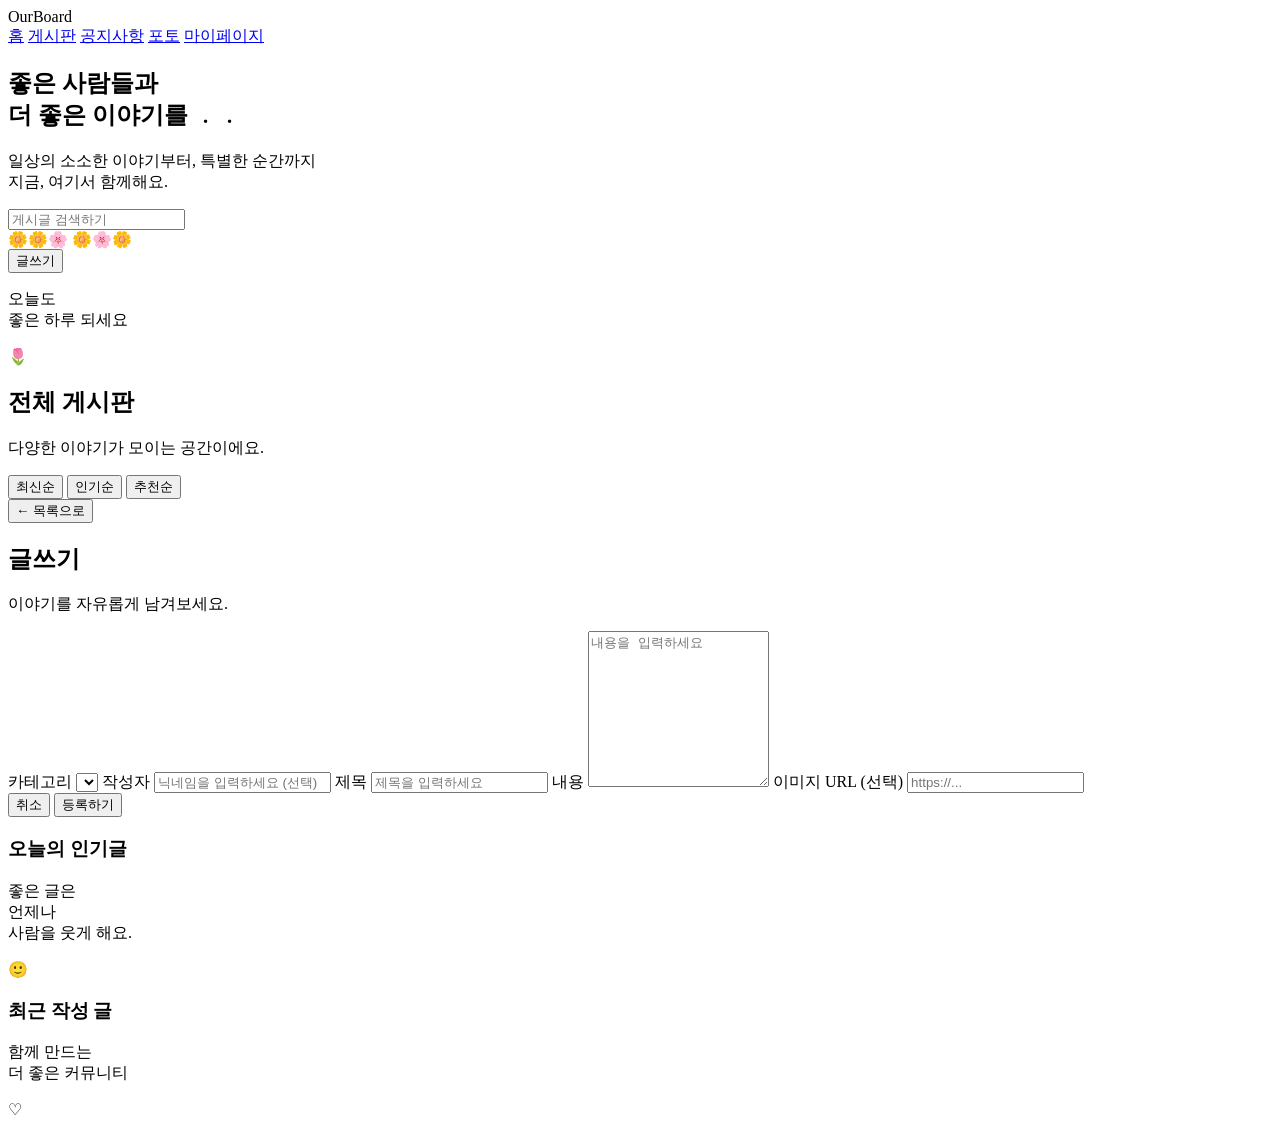
==== Index.html @ 922f0f70 "Initial commit: OurBoard Google Sheets + Apps Script board" ====
<!DOCTYPE html>
<html>
<head>
  <base target="_top">
  <meta charset="utf-8">
  <link rel="preconnect" href="https://fonts.googleapis.com">
  <link href="https://fonts.googleapis.com/css2?family=Noto+Sans+KR:wght@400;500;600;700;800&display=swap" rel="stylesheet">
  <?!= include('Stylesheet'); ?>
</head>
<body>

  <!-- Header -->
  <header class="site-header">
    <div class="header-inner">
      <div class="logo">
        <span class="logo-icon" id="icon-logo"></span>
        <span class="logo-text">OurBoard</span>
      </div>
      <nav class="main-nav">
        <a href="#" class="nav-link active" data-nav="home">홈</a>
        <a href="#" class="nav-link" data-nav="board">게시판</a>
        <a href="#" class="nav-link" data-nav="notice">공지사항</a>
        <a href="#" class="nav-link" data-nav="photo">포토</a>
        <a href="#" class="nav-link" data-nav="mypage">마이페이지</a>
      </nav>
      <div class="user-icon" id="icon-user"></div>
    </div>
  </header>

  <!-- Hero -->
  <section class="hero">
    <div class="hero-inner">
      <div class="hero-text">
        <h1>좋은 사람들과<br>더 좋은 이야기를 <span class="wave">﹒﹒</span></h1>
        <p>일상의 소소한 이야기부터, 특별한 순간까지<br>지금, 여기서 함께해요.</p>
      </div>
      <div class="hero-search">
        <span id="icon-search-hero"></span>
        <input type="text" id="heroSearchInput" placeholder="게시글 검색하기">
      </div>
    </div>
    <div class="hero-deco" aria-hidden="true">
      <span class="petal p1">🌼</span><span class="petal p2">🌼</span><span class="petal p3">🌸</span>
      <span class="petal p4">🌼</span><span class="petal p5">🌸</span><span class="petal p6">🌼</span>
    </div>
  </section>

  <!-- Main layout -->
  <div class="layout">

    <!-- Left sidebar -->
    <aside class="sidebar-left">
      <button class="write-btn" id="writeBtn">
        <span id="icon-pencil"></span> 글쓰기
      </button>

      <nav class="category-list" id="categoryList"></nav>

      <div class="promo-card promo-tulip">
        <p>오늘도<br>좋은 하루 되세요</p>
        <span class="promo-emoji">🌷</span>
      </div>
    </aside>

    <!-- Center content -->
    <main class="content">

      <!-- LIST VIEW -->
      <section id="view-list" class="panel">
        <div class="panel-head">
          <div>
            <h2 id="boardTitle">전체 게시판</h2>
            <p class="sub" id="boardSub">다양한 이야기가 모이는 공간이에요.</p>
          </div>
          <div class="sort-tabs" id="sortTabs">
            <button class="sort-tab active" data-sort="latest">최신순</button>
            <button class="sort-tab" data-sort="popular">인기순</button>
            <button class="sort-tab" data-sort="liked">추천순</button>
          </div>
        </div>

        <div class="post-list" id="postList"></div>

        <div class="pagination" id="pagination"></div>
      </section>

      <!-- DETAIL VIEW -->
      <section id="view-detail" class="panel hidden">
        <button class="back-btn" id="backBtn">← 목록으로</button>
        <div id="detailContent"></div>
      </section>

      <!-- WRITE VIEW -->
      <section id="view-write" class="panel hidden">
        <h2>글쓰기</h2>
        <p class="sub">이야기를 자유롭게 남겨보세요.</p>
        <form id="writeForm" class="write-form">
          <label>카테고리</label>
          <select id="writeCategory"></select>

          <label>작성자</label>
          <input type="text" id="writeAuthor" placeholder="닉네임을 입력하세요 (선택)">

          <label>제목</label>
          <input type="text" id="writeTitle" placeholder="제목을 입력하세요" required>

          <label>내용</label>
          <textarea id="writeContentField" rows="10" placeholder="내용을 입력하세요" required></textarea>

          <label>이미지 URL (선택)</label>
          <input type="text" id="writeImage" placeholder="https://...">

          <div class="write-actions">
            <button type="button" class="btn-ghost" id="writeCancelBtn">취소</button>
            <button type="submit" class="btn-primary">등록하기</button>
          </div>
        </form>
      </section>

    </main>

    <!-- Right sidebar -->
    <aside class="sidebar-right">
      <div class="card">
        <h3><span id="icon-sun"></span> 오늘의 인기글</h3>
        <ol class="ranked-list" id="popularList"></ol>
      </div>

      <div class="promo-card promo-sunset">
        <p>좋은 글은<br>언제나<br>사람을 웃게 해요.</p>
        <span class="promo-emoji">🙂</span>
      </div>

      <div class="card">
        <h3>최근 작성 글</h3>
        <ul class="recent-list" id="recentList"></ul>
      </div>

      <div class="promo-card promo-quote">
        <p>함께 만드는<br>더 좋은 커뮤니티</p>
        <span class="promo-emoji">♡</span>
      </div>
    </aside>

  </div>

  <?!= include('JavaScript'); ?>
</body>
</html>
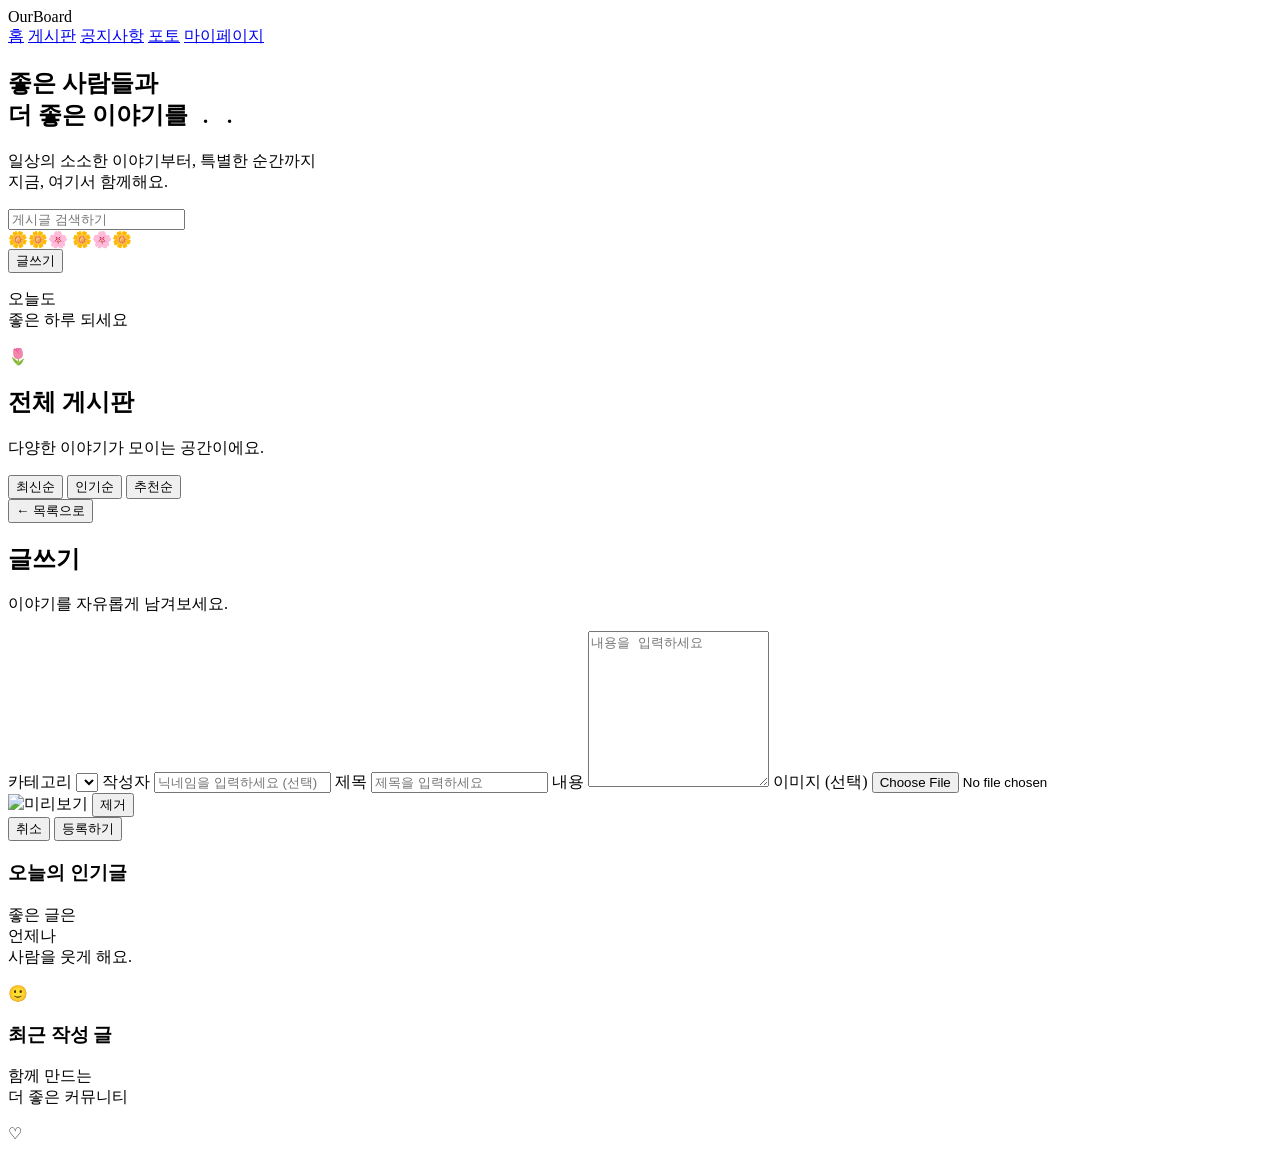
==== commit 0ae395e0: "feat: add Cloudflare R2 image upload for post creation Write form now uploads a selected image file " ====
--- a/Index.html
+++ b/Index.html
@@ -107,12 +107,17 @@
           <label>내용</label>
           <textarea id="writeContentField" rows="10" placeholder="내용을 입력하세요" required></textarea>
 
-          <label>이미지 URL (선택)</label>
-          <input type="text" id="writeImage" placeholder="https://...">
+          <label>이미지 (선택)</label>
+          <input type="file" id="writeImageFile" accept="image/*">
+          <div id="imagePreviewWrap" class="image-preview-wrap hidden">
+            <img id="imagePreview" alt="미리보기">
+            <button type="button" id="imageRemoveBtn" class="btn-ghost btn-small">제거</button>
+          </div>
 
           <div class="write-actions">
+            <span class="upload-status" id="uploadStatus"></span>
             <button type="button" class="btn-ghost" id="writeCancelBtn">취소</button>
-            <button type="submit" class="btn-primary">등록하기</button>
+            <button type="submit" class="btn-primary" id="writeSubmitBtn">등록하기</button>
           </div>
         </form>
       </section>
